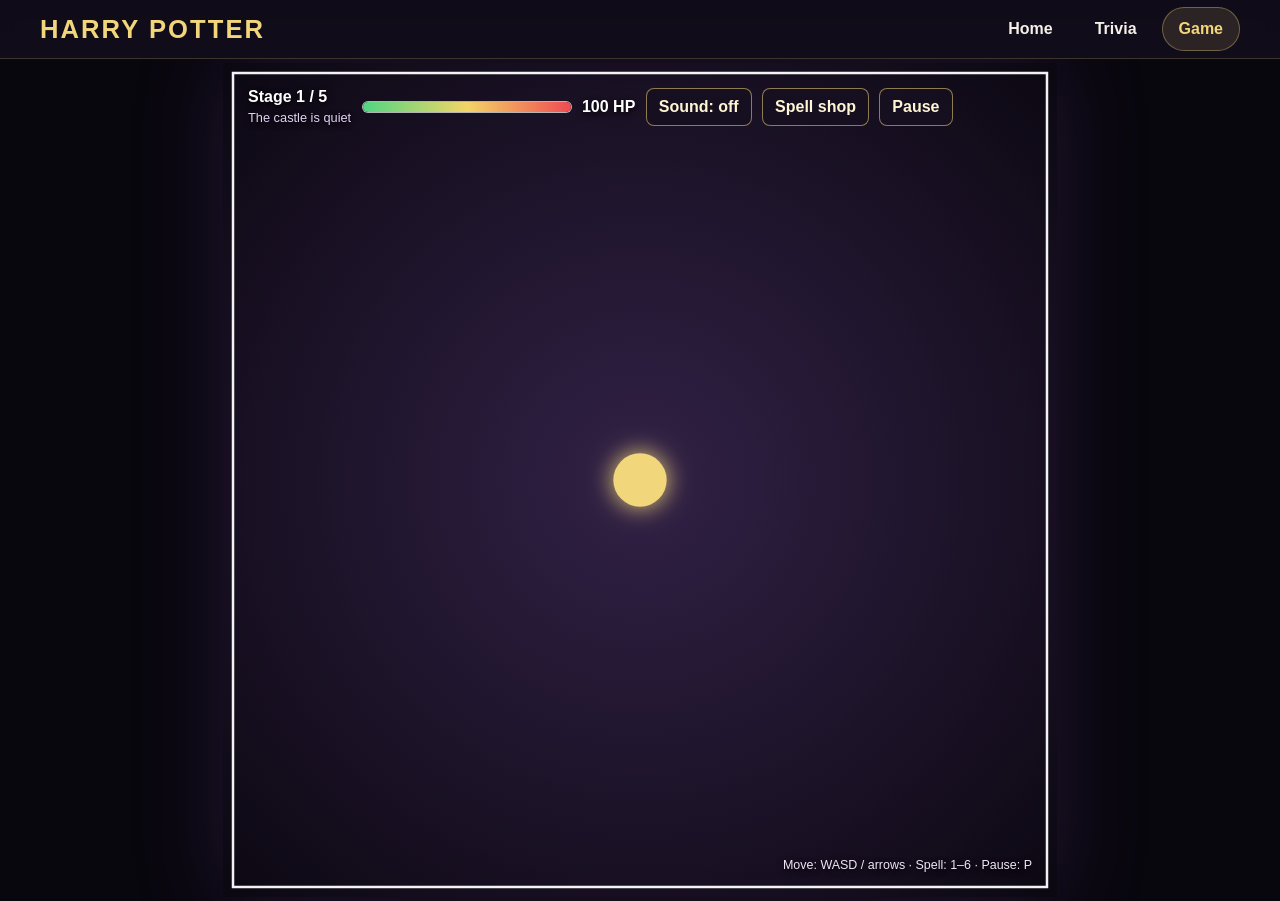
==== game.html @ 8b0490d8 "Remade the game Added pictures and just revamped code" ====
<!DOCTYPE html>
<html lang="en">
  <head>
    <meta charset="UTF-8" />
    <meta name="viewport" content="width=device-width, initial-scale=1.0" />
    <title>Harry Potter Survival Game</title>
    <link rel="stylesheet" href="styles.css" />
  </head>
  <body class="game-page">
    <header class="site-header game-header">
      <div class="nav-wrap">
        <a class="brand" href="index.html">Harry Potter</a>
        <nav class="nav-links" aria-label="Main navigation">
          <a href="index.html">Home</a><a href="trivia.html">Trivia</a><a href="game.html" class="active">Game</a>
        </nav>
      </div>
    </header>
    <main class="game-screen">
      <section id="arena" class="arena" aria-label="Survival battle arena">
        <canvas id="battleCanvas" aria-label="Use arrow keys or WASD to dodge attacks"></canvas>
        <div class="game-topbar">
          <div><strong id="stageLabel">Stage 1 / 5</strong><span id="phaseLabel">The castle is quiet</span></div>
          <div class="health-track" aria-label="Health"><span id="healthBar"></span></div>
          <strong id="healthLabel">100 HP</strong>
          <button id="soundToggle" class="game-button">Sound: off</button>
          <button id="shopToggle" class="game-button">Spell shop</button>
          <button id="pauseButton" class="game-button">Pause</button>
        </div>
        <div class="game-bottom">
          <div id="spellBar" class="spell-bar" aria-label="Unlocked spells"></div>
          <p>Move: WASD / arrows · Spell: 1–6 · Pause: P</p>
        </div>
        <section id="shopPanel" class="overlay-panel shop-panel" hidden>
          <div class="overlay-card">
            <button id="closeShop" class="overlay-close" aria-label="Close shop">×</button>
            <h2>Spell Shop</h2>
            <p>Collect spell tokens when attacks pass out of the arena. Each spell costs 50 matching tokens.</p>
            <div id="tokenCount" class="token-count"></div>
            <div id="shopItems" class="shop-items"></div>
          </div>
        </section>
        <section id="pausePanel" class="overlay-panel" hidden>
          <div class="overlay-card">
            <h2>Battle Paused</h2><p>The battle pauses when you leave this tab.</p>
            <button id="resumeButton" class="btn btn-primary">Resume</button>
          </div>
        </section>
        <section id="endPanel" class="overlay-panel" hidden>
          <div class="overlay-card">
            <h2 id="endTitle">You Win!</h2><p id="endMessage">You survived the five stages.</p>
            <button id="retryButton" class="btn btn-primary">Play Again</button>
          </div>
        </section>
      </section>
    </main>
    <script src="scripts.js"></script>
  </body>
</html>
---- styles.css ----
:root {
  --bg: #140d1d;
  --bg-soft: #20172d;
  --panel: rgba(24, 18, 36, 0.84);
  --panel-strong: rgba(17, 13, 25, 0.94);
  --gold: #f2d67b;
  --gold-deep: #c59c2d;
  --red: #a63434;
  --blue: #4a7ce0;
  --green: #61b96b;
  --white: #f6f0e8;
  --shadow: rgba(0, 0, 0, 0.35);
}

* {
  box-sizing: border-box;
}

html {
  scroll-behavior: smooth;
}

body {
  margin: 0;
  font-family: "Segoe UI", Tahoma, Geneva, Verdana, sans-serif;
  background: linear-gradient(180deg, #0d0916, #1d1230 24%, #0d0916 100%);
  color: var(--white);
}

img {
  max-width: 100%;
  display: block;
}

a {
  color: inherit;
  text-decoration: none;
}

.site-header {
  position: sticky;
  top: 0;
  z-index: 100;
  background: rgba(17, 13, 25, 0.8);
  backdrop-filter: blur(8px);
  border-bottom: 1px solid rgba(242, 214, 123, 0.2);
}

.nav-wrap {
  width: min(1200px, calc(100% - 2rem));
  margin: 0 auto;
  display: flex;
  align-items: center;
  justify-content: space-between;
  min-height: 72px;
  gap: 1rem;
}

.brand {
  font-size: clamp(1.2rem, 2vw, 1.7rem);
  font-weight: 800;
  letter-spacing: 0.08em;
  color: var(--gold);
  text-transform: uppercase;
}

.nav-links {
  display: flex;
  align-items: center;
  gap: 0.5rem;
  flex-wrap: wrap;
}

.nav-links a {
  padding: 0.72rem 1rem;
  border-radius: 999px;
  color: var(--white);
  font-weight: 600;
  border: 1px solid transparent;
  transition: 0.2s ease;
}

.nav-links a:hover,
.nav-links a.active {
  background: rgba(242, 214, 123, 0.12);
  border-color: rgba(242, 214, 123, 0.35);
  color: var(--gold);
}

.page-shell {
  width: min(1200px, calc(100% - 2rem));
  margin: 0 auto;
}

.hero {
  min-height: 530px;
  display: grid;
  align-items: end;
  padding: 4rem 0 2rem;
  background:
    linear-gradient(90deg, rgba(10, 7, 16, 0.72), rgba(10, 7, 16, 0.2) 50%, rgba(10, 7, 16, 0.8)),
    url("https://images.unsplash.com/photo-1519681393784-d120267933ba?auto=format&fit=crop&w=1600&q=80") center/cover no-repeat;
}

.hero-panel {
  max-width: 700px;
  background: rgba(15, 11, 21, 0.6);
  padding: clamp(1.4rem, 3vw, 2.5rem);
  border: 1px solid rgba(242, 214, 123, 0.28);
  border-radius: 24px;
  box-shadow: 0 18px 60px var(--shadow);
}

.eyebrow {
  letter-spacing: 0.2em;
  text-transform: uppercase;
  font-size: 0.8rem;
  color: var(--gold);
  font-weight: 800;
  margin-bottom: 0.8rem;
}

.hero h1,
.page-title {
  margin: 0 0 1rem;
  font-size: clamp(2.5rem, 5vw, 4.7rem);
  line-height: 1.05;
  letter-spacing: 0.04em;
  font-weight: 900;
  color: #fff8ea;
}

.hero p {
  font-size: 1.08rem;
  line-height: 1.7;
  color: #f7ebd1;
  margin-bottom: 1.6rem;
}

.hero-actions {
  display: flex;
  align-items: center;
  flex-wrap: wrap;
  gap: 1rem;
}

.btn {
  display: inline-flex;
  align-items: center;
  justify-content: center;
  min-height: 48px;
  padding: 0.8rem 1.3rem;
  border-radius: 999px;
  font-weight: 700;
  border: none;
  cursor: pointer;
  transition: transform 0.2s ease, box-shadow 0.2s ease;
}

.btn:hover {
  transform: translateY(-1px);
}

.btn-primary {
  background: linear-gradient(135deg, var(--gold), var(--gold-deep));
  color: #1d180b;
  box-shadow: 0 10px 30px rgba(242, 214, 123, 0.28);
}

.btn-secondary {
  background: rgba(255, 255, 255, 0.04);
  color: var(--white);
  border: 1px solid rgba(255, 255, 255, 0.2);
}

.content-grid {
  display: grid;
  grid-template-columns: 1.5fr 0.8fr;
  gap: 2rem;
  margin: 3rem 0;
}

.card {
  background: var(--panel);
  border: 1px solid rgba(242, 214, 123, 0.18);
  border-radius: 20px;
  box-shadow: 0 18px 45px rgba(0, 0, 0, 0.25);
}

.story-card,
.side-card,
.quiz-panel,
.character-card {
  padding: 1.5rem;
}

.story-card h2,
.side-card h3,
.section-title {
  margin-top: 0;
  font-size: clamp(1.5rem, 3vw, 2.2rem);
  color: var(--gold);
}

.story-card p,
.side-card p,
.character-card p,
.source-list li,
.quiz-panel p {
  line-height: 1.75;
  color: #f0e4d0;
}

.facts-list {
  list-style: none;
  padding: 0;
  margin: 1.2rem 0 0;
  display: grid;
  gap: 0.75rem;
}

.facts-list li {
  display: flex;
  align-items: baseline;
  gap: 0.6rem;
  padding: 0.7rem 0.9rem;
  border-radius: 12px;
  background: rgba(255, 255, 255, 0.025);
  border: 1px solid rgba(255, 255, 255, 0.08);
}

.facts-list strong {
  color: var(--gold);
  min-width: 110px;
}

.cast-grid,
.character-list {
  display: grid;
  grid-template-columns: repeat(auto-fit, minmax(220px, 1fr));
  gap: 1.4rem;
  margin: 2rem 0 3rem;
}

.cast-card,
.character-card {
  overflow: hidden;
  background: rgba(18, 14, 27, 0.9);
  border-radius: 18px;
  border: 1px solid rgba(242, 214, 123, 0.14);
}

.cast-card img,
.character-card img {
  width: 100%;
  height: 260px;
  object-fit: cover;
  border-bottom: 1px solid rgba(242, 214, 123, 0.18);
}

.cast-card figcaption,
.character-card .card-body {
  padding: 1rem 1rem 1.2rem;
}

.cast-card figcaption h3,
.character-card h3 {
  margin: 0 0 0.4rem;
  font-size: 1.2rem;
  color: #fff7d8;
}

.role-tag {
  display: inline-block;
  margin-bottom: 0.7rem;
  padding: 0.35rem 0.6rem;
  border-radius: 999px;
  background: rgba(242, 214, 123, 0.12);
  color: var(--gold);
  font-weight: 700;
  font-size: 0.72rem;
  letter-spacing: 0.05em;
  text-transform: uppercase;
}

.footer {
  padding: 2rem 0 4rem;
  color: rgba(255, 255, 255, 0.8);
}

.source-box {
  padding: 1.4rem 1.1rem;
  border-radius: 16px;
  background: rgba(255, 255, 255, 0.025);
  border: 1px solid rgba(242, 214, 123, 0.18);
}

.source-list {
  margin: 1rem 0 0;
  padding-left: 1.1rem;
}

.inline-block {
  display: inline-block;
}

.page-header {
  padding: 2.5rem 0 1rem;
}

.page-header p {
  color: rgba(255, 255, 255, 0.75);
  font-size: 1.06rem;
}

.game-shell {
  display: grid;
  grid-template-columns: 1.05fr 0.95fr;
  gap: 1.5rem;
  padding-bottom: 3rem;
}

.quiz-panel {
  background: rgba(22, 17, 31, 0.88);
  border-radius: 22px;
  border: 1px solid rgba(242, 214, 123, 0.18);
}

.quiz-panel h3 {
  margin-top: 0;
  color: var(--gold);
  font-size: 1.65rem;
}

.quiz-question {
  font-size: 1.15rem;
  font-weight: 700;
  margin: 0.5rem 0 1rem;
  min-height: 60px;
  line-height: 1.6;
}

.answer-grid {
  display: grid;
  gap: 0.8rem;
  margin-top: 1rem;
}

.answer-btn {
  display: block;
  width: 100%;
  text-align: left;
  padding: 0.85rem 1rem;
  border-radius: 12px;
  background: rgba(255, 255, 255, 0.04);
  border: 1px solid rgba(255, 255, 255, 0.12);
  color: var(--white);
  font: inherit;
  cursor: pointer;
  transition: background 0.2s ease, border-color 0.2s ease;
}

.answer-btn:hover {
  border-color: rgba(242, 214, 123, 0.7);
  background: rgba(242, 214, 123, 0.06);
}

.answer-btn.correct {
  background: rgba(97, 185, 107, 0.14);
  border-color: rgba(97, 185, 107, 0.7);
}

.answer-btn.incorrect {
  background: rgba(166, 52, 52, 0.14);
  border-color: rgba(166, 52, 52, 0.7);
}

.quiz-meta {
  display: flex;
  justify-content: space-between;
  align-items: center;
  margin-top: 1rem;
  gap: 0.75rem;
  flex-wrap: wrap;
  font-weight: 700;
  color: #fdecc2;
}

.quiz-wrong {
  margin-top: 1rem;
  color: #f4b7b7;
  line-height: 1.7;
}

.stage-panel {
  background: rgba(18, 14, 27, 0.92);
  border: 1px solid rgba(242, 214, 123, 0.18);
  border-radius: 22px;
  padding: 1.5rem;
}

.stage-panel h3 {
  margin-top: 0;
  color: var(--gold);
}

.battlefield-wrap {
  position: relative;
}

.battlefield {
  position: relative;
  width: 100%;
  height: 560px;
  overflow: hidden;
  border-radius: 18px;
  background:
    radial-gradient(circle at center, rgba(32, 22, 48, 0.9), rgba(7, 5, 11, 0.98) 52%, rgba(13, 6, 20, 1));
  border: 1px solid rgba(255, 255, 255, 0.1);
}

.battlefield::before {
  content: "";
  position: absolute;
  inset: 15%;
  border: 3px solid rgba(255, 255, 255, 0.9);
  border-radius: 50%;
  pointer-events: none;
}

#player {
  position: absolute;
  left: 50%;
  top: 50%;
  width: 82px;
  height: 82px;
  margin-left: -41px;
  margin-top: -41px;
  border-radius: 50%;
  border: 3px solid rgba(242, 214, 123, 0.8);
  box-shadow: 0 0 30px rgba(242, 214, 123, 0.4);
  z-index: 2;
}

.projectile {
  position: absolute;
  width: 24px;
  height: 24px;
  border-radius: 50%;
  border: 2px solid rgba(255, 255, 255, 0.7);
  background: radial-gradient(circle, rgba(255, 255, 255, 0.9), rgba(166, 52, 52, 0.9));
  box-shadow: 0 0 16px rgba(166, 52, 52, 0.75);
  z-index: 1;
}

.spell-burst {
  position: absolute;
  pointer-events: none;
  border-radius: 50%;
  animation: burst 0.5s ease-out forwards;
  z-index: 3;
}

@keyframes burst {
  from {
    transform: scale(0.2);
    opacity: 0.95;
  }
  to {
    transform: scale(2.15);
    opacity: 0;
  }
}

.hud {
  display: flex;
  align-items: center;
  justify-content: space-between;
  gap: 1rem;
  padding-top: 1rem;
  flex-wrap: wrap;
}

.health-bar {
  flex: 1;
  min-width: 180px;
  height: 18px;
  background: rgba(255, 255, 255, 0.08);
  border-radius: 999px;
  border: 1px solid rgba(255, 255, 255, 0.12);
  overflow: hidden;
}

.health-fill {
  display: block;
  height: 100%;
  width: 100%;
  background: linear-gradient(90deg, #7bde8f, #f0d76c, #d35f5f);
  transition: width 0.2s ease;
}

.spell-buttons {
  display: flex;
  flex-wrap: wrap;
  gap: 0.7rem;
  margin-top: 1rem;
}

.spell-button {
  border: 1px solid rgba(242, 214, 123, 0.3);
  background: rgba(242, 214, 123, 0.08);
  color: var(--white);
  font: inherit;
  font-weight: 700;
  border-radius: 10px;
  padding: 0.7rem 0.9rem;
  cursor: pointer;
}

.spell-button:hover {
  background: rgba(242, 214, 123, 0.15);
}

.stage-message {
  margin-top: 1rem;
  min-height: 26px;
  color: #f9d67d;
  font-weight: 700;
}

.game-status {
  margin-top: 1rem;
  display: flex;
  gap: 1rem;
  flex-wrap: wrap;
  color: #efe5d1;
  font-weight: 700;
}

.character-list {
  margin-top: 2rem;
}

@media (max-width: 900px) {
  .content-grid,
  .game-shell {
    grid-template-columns: 1fr;
  }

  .hero {
    min-height: 470px;
  }
}

@media (max-width: 560px) {
  .nav-wrap {
    padding: 0.75rem 0;
    align-items: flex-start;
    flex-direction: column;
  }

  .nav-links {
    width: 100%;
  }

  .nav-links a {
    flex: 1 1 calc(50% - 0.5rem);
    text-align: center;
  }

  .battlefield {
    height: 440px;
  }
}

.game-header .nav-wrap {
  min-height: 58px;
}

.game-page {
  height: 100vh;
  overflow: hidden;
}

.game-screen {
  height: calc(100vh - 58px);
  display: grid;
  place-items: center;
  overflow: hidden;
  background: #09070e;
}

.arena {
  position: relative;
  width: min(calc(100vw - 1rem), calc(100vh - 66px));
  height: min(calc(100vw - 1rem), calc(100vh - 66px));
  aspect-ratio: 1;
  overflow: hidden;
  background: #100a19;
  box-shadow: 0 0 80px rgba(104, 60, 151, 0.25);
}

#battleCanvas {
  display: block;
  width: 100%;
  height: 100%;
  touch-action: none;
}

.game-topbar,
.game-bottom {
  position: absolute;
  z-index: 4;
  left: 3%;
  right: 3%;
  display: flex;
  align-items: center;
  gap: 0.65rem;
  color: #fff;
  text-shadow: 0 2px 6px #000;
}

.game-topbar {
  top: 3%;
}

.game-topbar > div:first-child {
  display: grid;
  gap: 0.25rem;
}

.game-topbar > div:first-child span {
  color: #e0d2f3;
  font-size: 0.8rem;
}

.health-track {
  flex: 1;
  max-width: 210px;
  height: 12px;
  overflow: hidden;
  border: 1px solid rgba(255,255,255,.7);
  border-radius: 999px;
  background: rgba(0,0,0,.7);
}

#healthBar {
  display: block;
  width: 100%;
  height: 100%;
  background: linear-gradient(90deg, #51d583, #f3d567, #ef4b52);
  transition: width .15s ease;
}

.game-button {
  padding: 0.55rem 0.75rem;
  border-radius: 8px;
  border: 1px solid rgba(242,214,123,.55);
  background: rgba(22,16,32,.92);
  color: #fff5d5;
  font: inherit;
  font-weight: 700;
  cursor: pointer;
}

.game-button:hover:not(:disabled) {
  background: rgba(104,72,137,.95);
}

.game-button:disabled {
  opacity: .48;
  cursor: not-allowed;
}

.game-bottom {
  bottom: 3%;
  justify-content: space-between;
  align-items: end;
}

.game-bottom p {
  margin: 0;
  font-size: 0.78rem;
  text-align: right;
  color: #f0e5f7;
}

.spell-bar {
  display: flex;
  gap: 0.3rem;
  flex-wrap: wrap;
}

.spell-slot {
  font-size: 0.75rem;
  padding: 0.4rem 0.55rem;
}

.overlay-panel {
  position: absolute;
  inset: 0;
  z-index: 10;
  display: grid;
  place-items: center;
  padding: 1rem;
  background: rgba(5, 3, 10, .82);
}

.overlay-panel[hidden] {
  display: none;
}

.overlay-card {
  position: relative;
  width: min(540px, 100%);
  max-height: 88%;
  overflow: auto;
  padding: 1.5rem;
  border: 1px solid rgba(242,214,123,.4);
  border-radius: 18px;
  background: rgba(24,18,36,.98);
  box-shadow: 0 20px 70px #000;
}

.overlay-card h2 {
  margin-top: 0;
  color: var(--gold);
}

.overlay-card p {
  line-height: 1.6;
  color: #eee3f6;
}

.overlay-close {
  position: absolute;
  top: .7rem;
  right: .8rem;
  border: 0;
  background: none;
  color: white;
  font-size: 1.8rem;
  cursor: pointer;
}

.token-count {
  padding: .8rem;
  border-radius: 10px;
  background: rgba(255,255,255,.06);
  color: #f5df9d;
  line-height: 1.8;
}

.shop-items {
  display: grid;
  gap: .55rem;
  margin-top: 1rem;
}

.shop-row {
  display: flex;
  align-items: center;
  justify-content: space-between;
  gap: 1rem;
  padding: .6rem;
  border-bottom: 1px solid rgba(255,255,255,.1);
}

@media (max-width: 650px) {
  .game-topbar, .game-bottom {
    left: 3%;
    right: 3%;
    gap: .35rem;
  }
  .game-topbar {
    flex-wrap: wrap;
  }
  .game-topbar > div:first-child {
    flex: 1 1 42%;
  }
  .health-track {
    flex: 1 1 40%;
  }
  .game-button {
    padding: .4rem .5rem;
    font-size: .75rem;
  }
  .game-bottom {
    display: block;
  }
  .game-bottom p {
    margin-top: .35rem;
    text-align: left;
  }
}
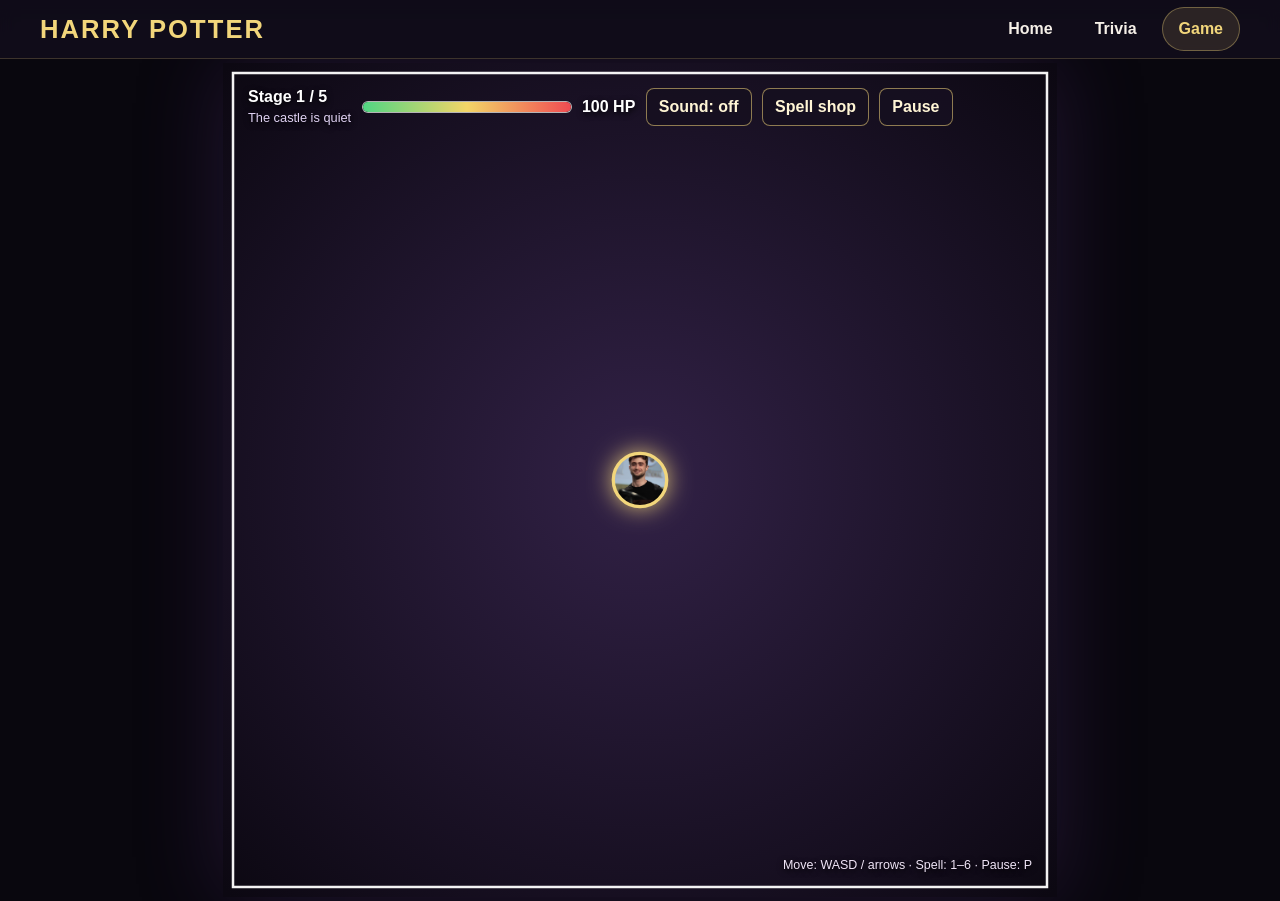
==== commit a34d1d7c: "Re adusted some stuff" ====
--- a/game.html
+++ b/game.html
@@ -34,7 +34,7 @@
           <div class="overlay-card">
             <button id="closeShop" class="overlay-close" aria-label="Close shop">×</button>
             <h2>Spell Shop</h2>
-            <p>Collect spell tokens when attacks pass out of the arena. Each spell costs 50 matching tokens.</p>
+            <p>Collect spell tokens when attacks pass out of the arena, or make every spell upgrade free below.</p>
             <div id="tokenCount" class="token-count"></div>
             <div id="shopItems" class="shop-items"></div>
           </div>
